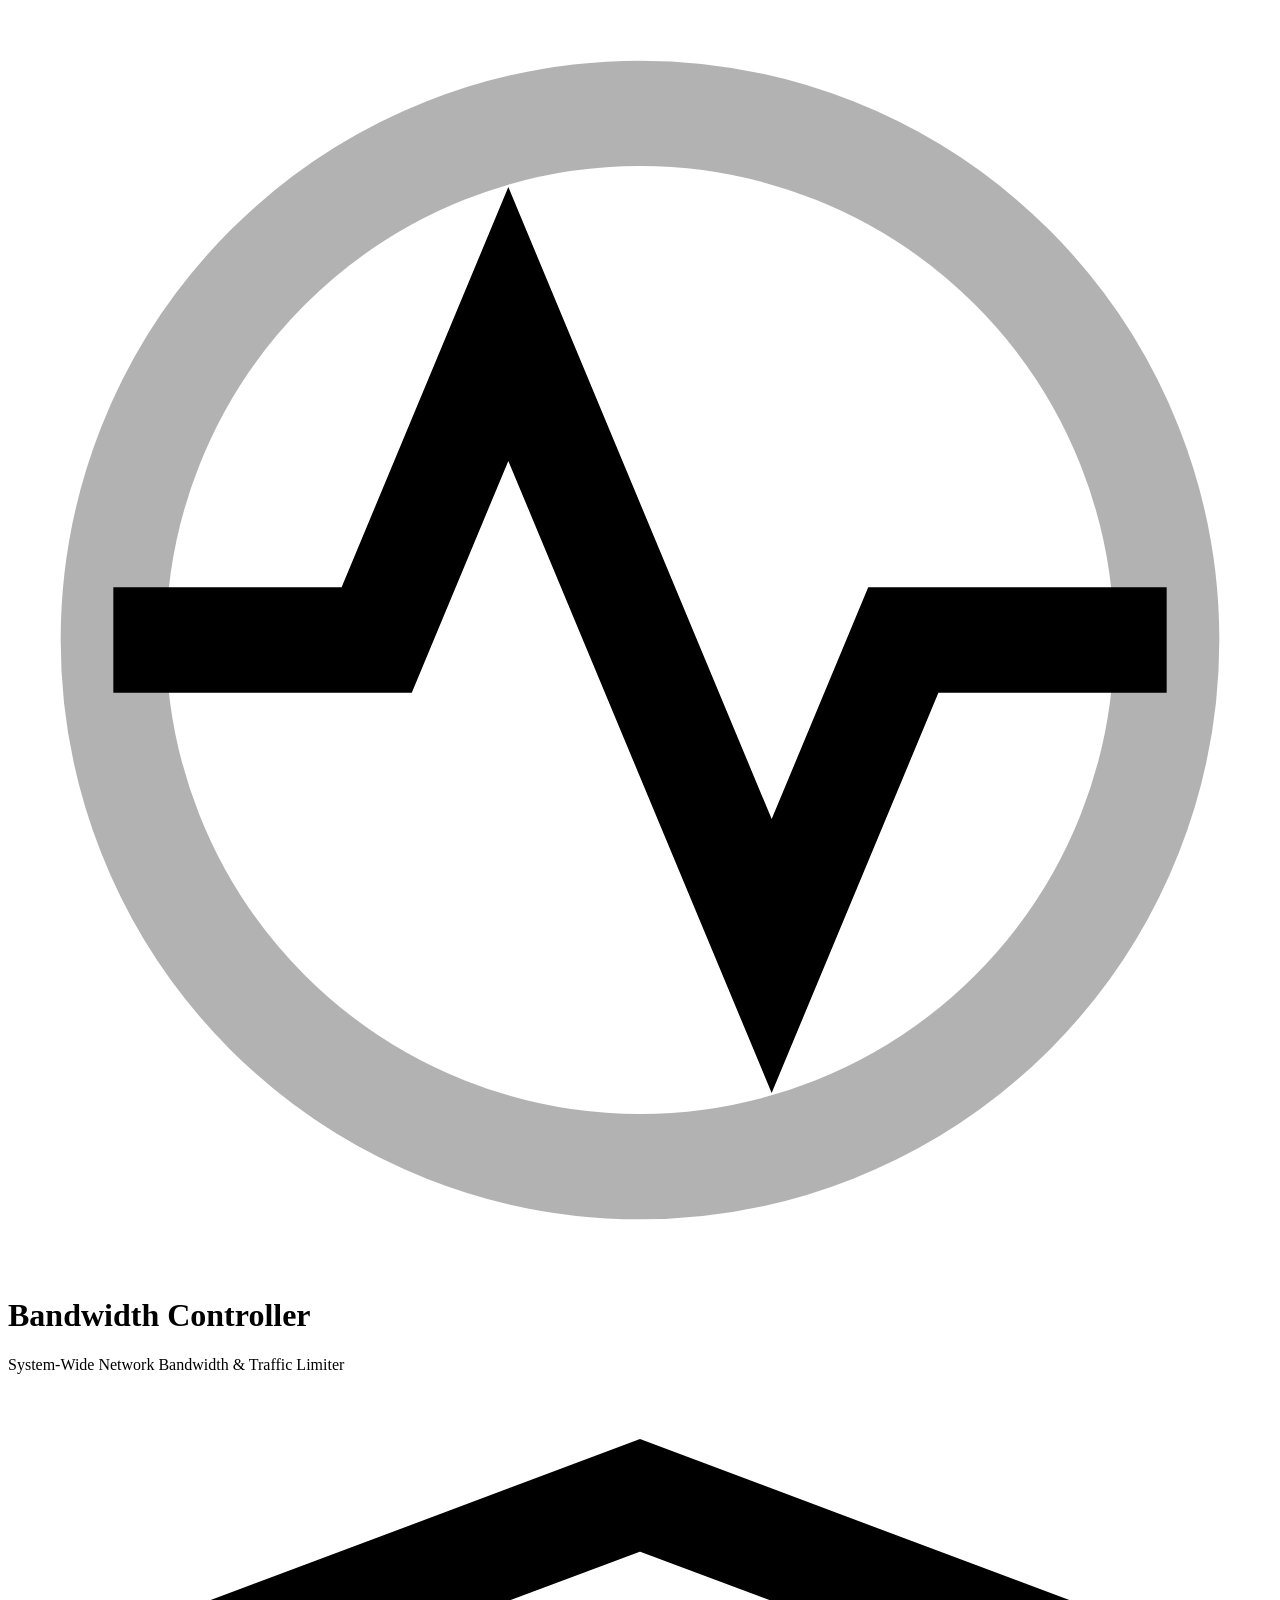
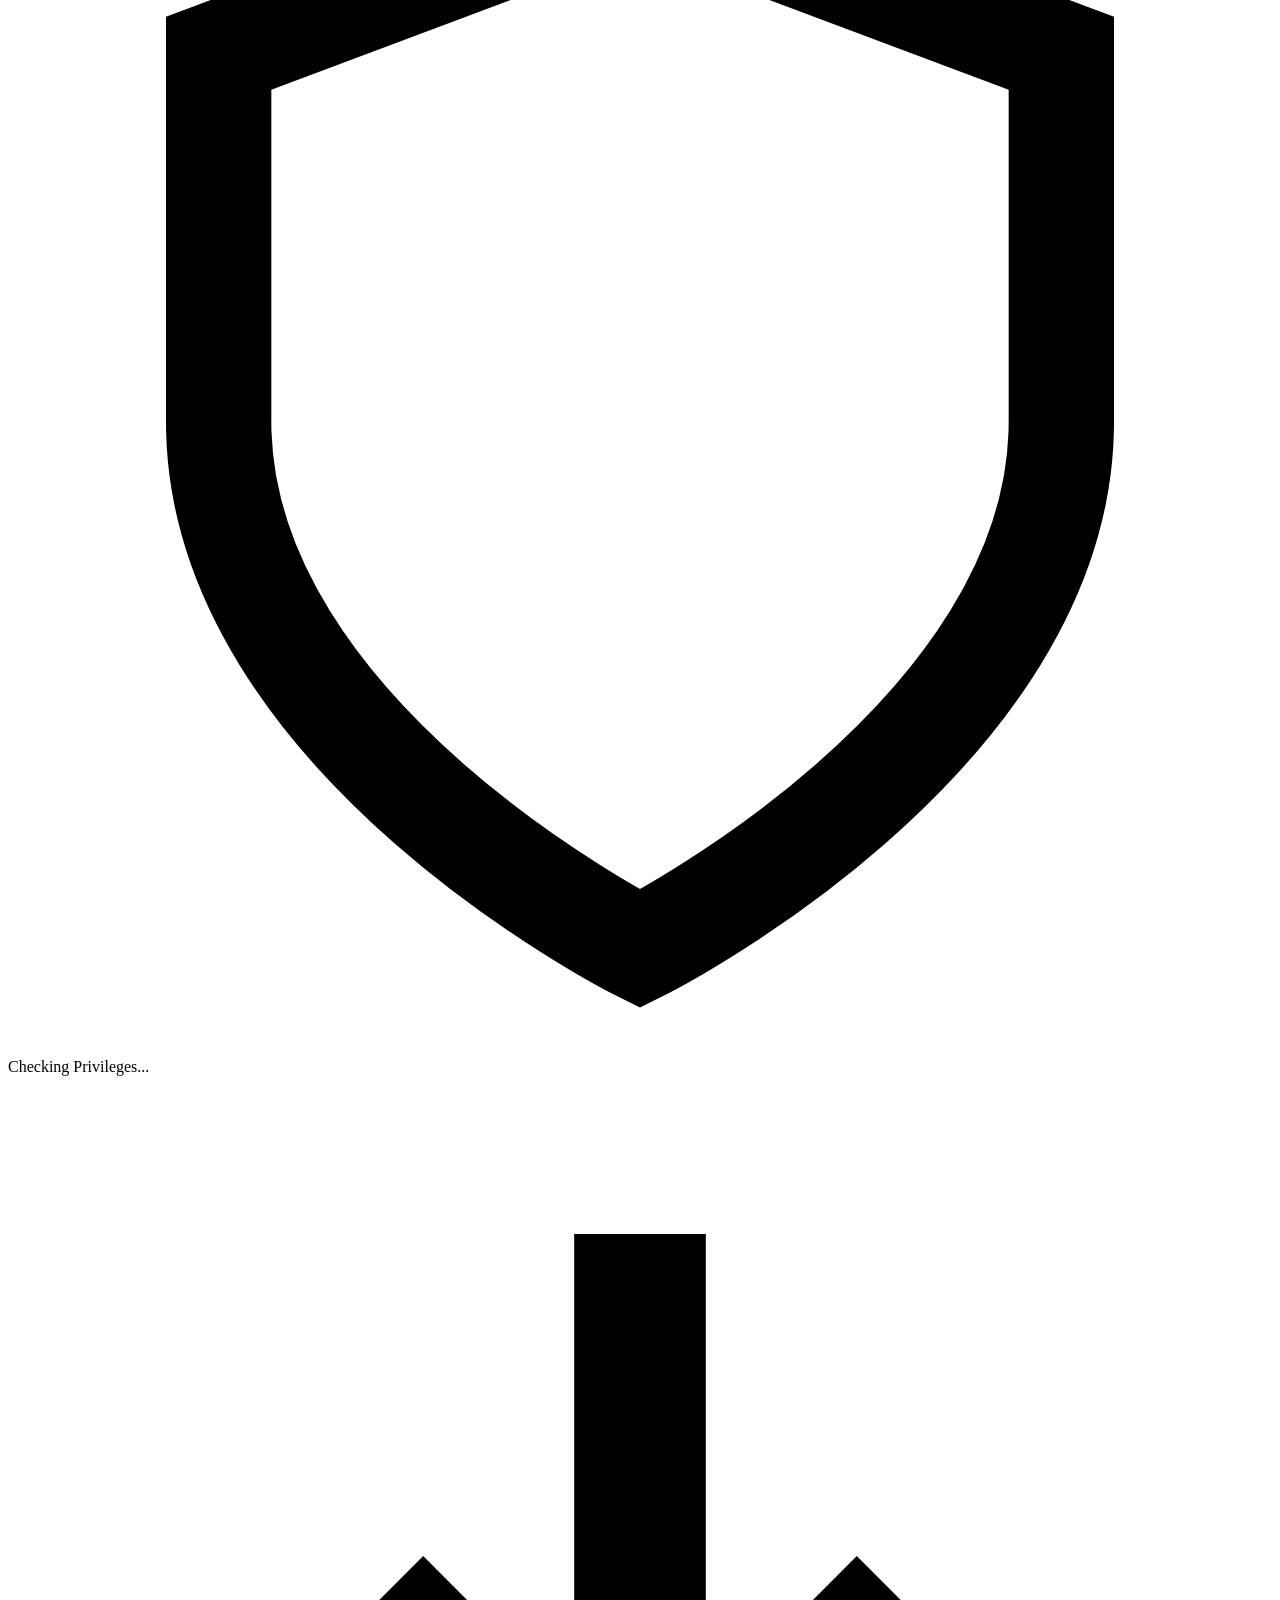
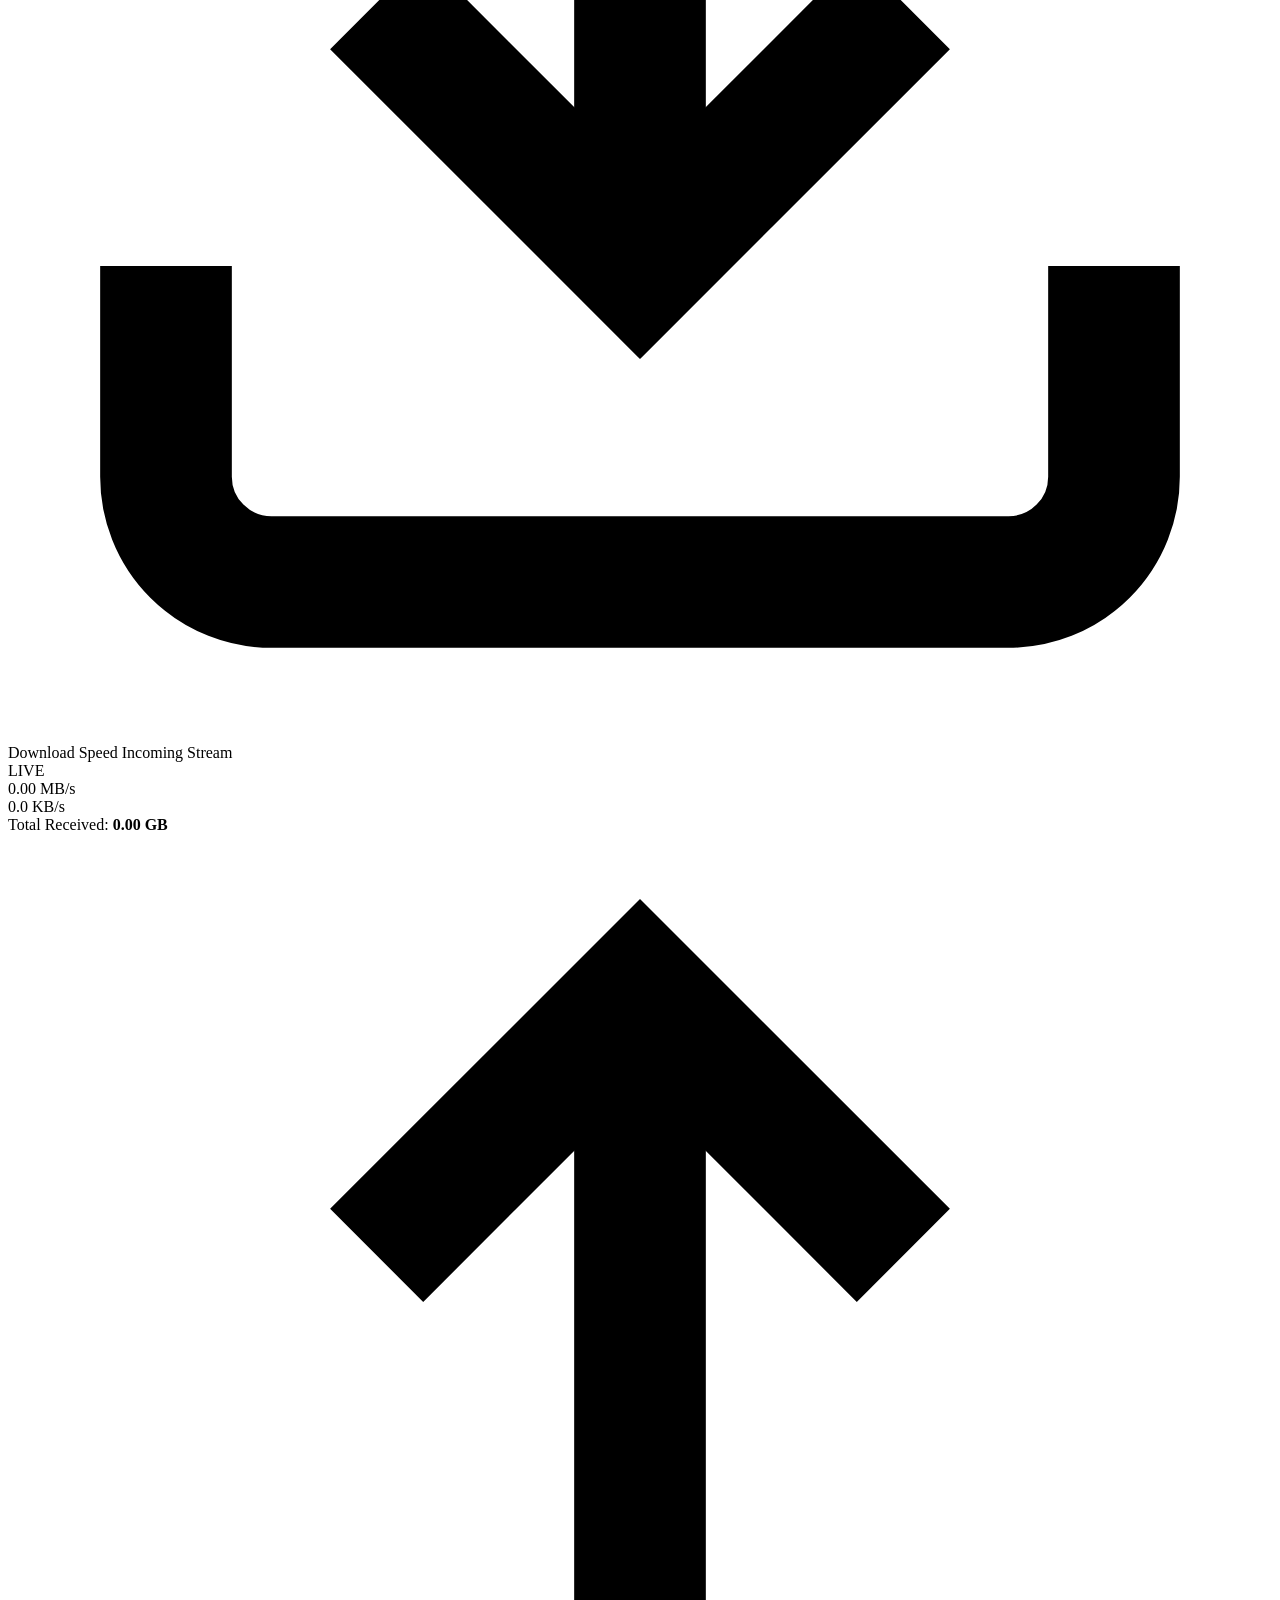
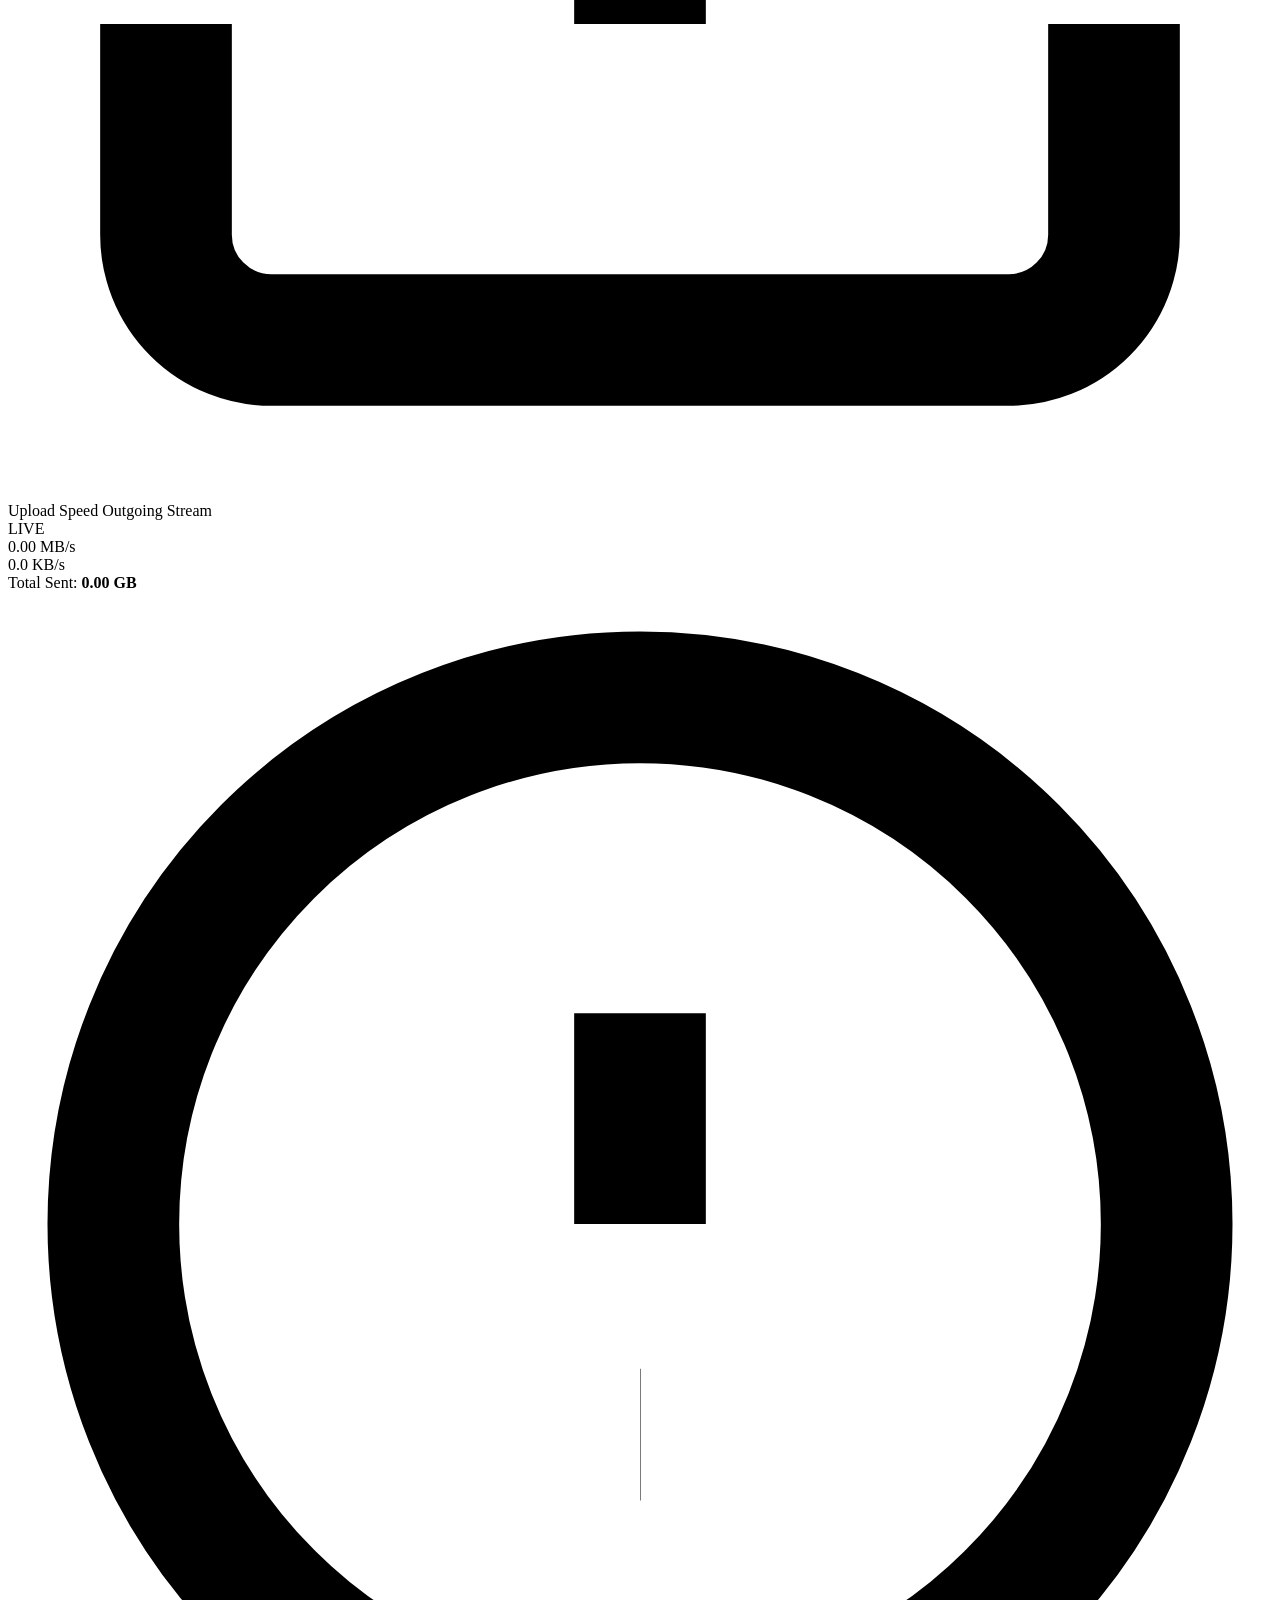
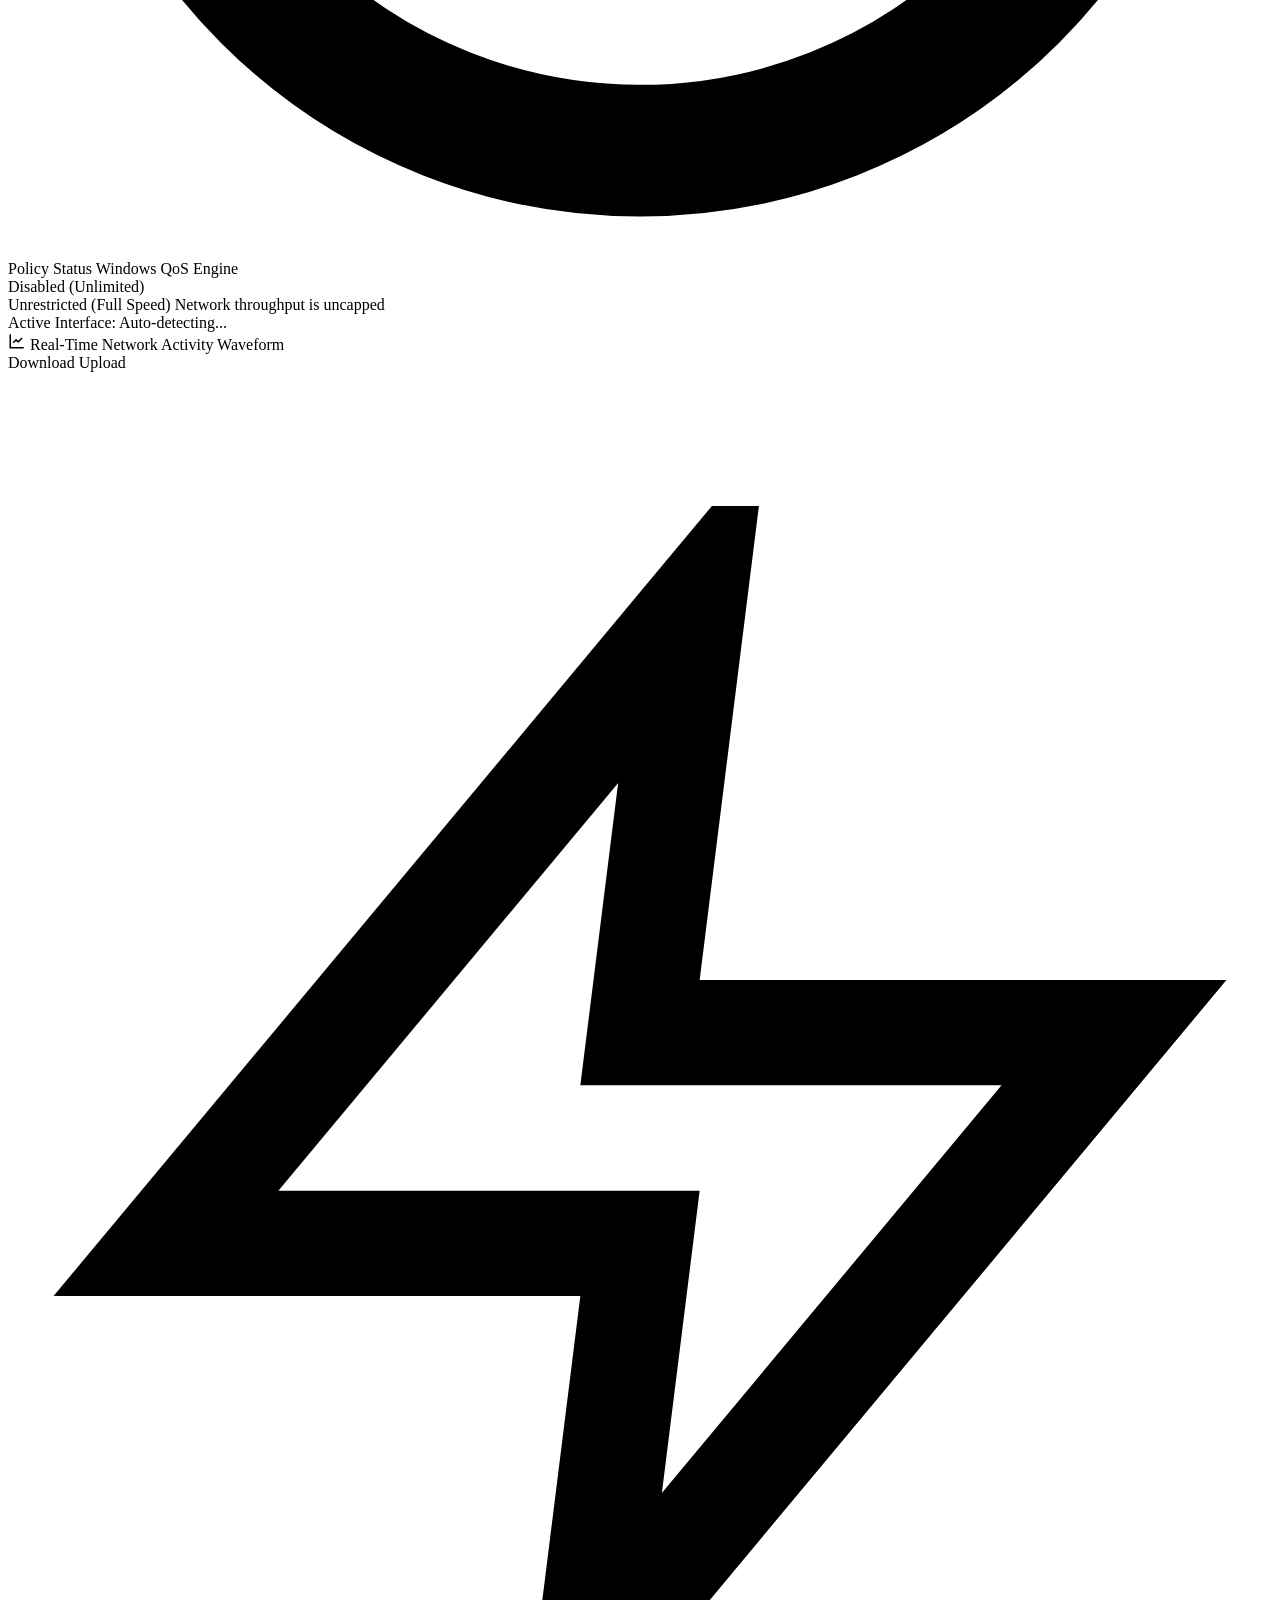
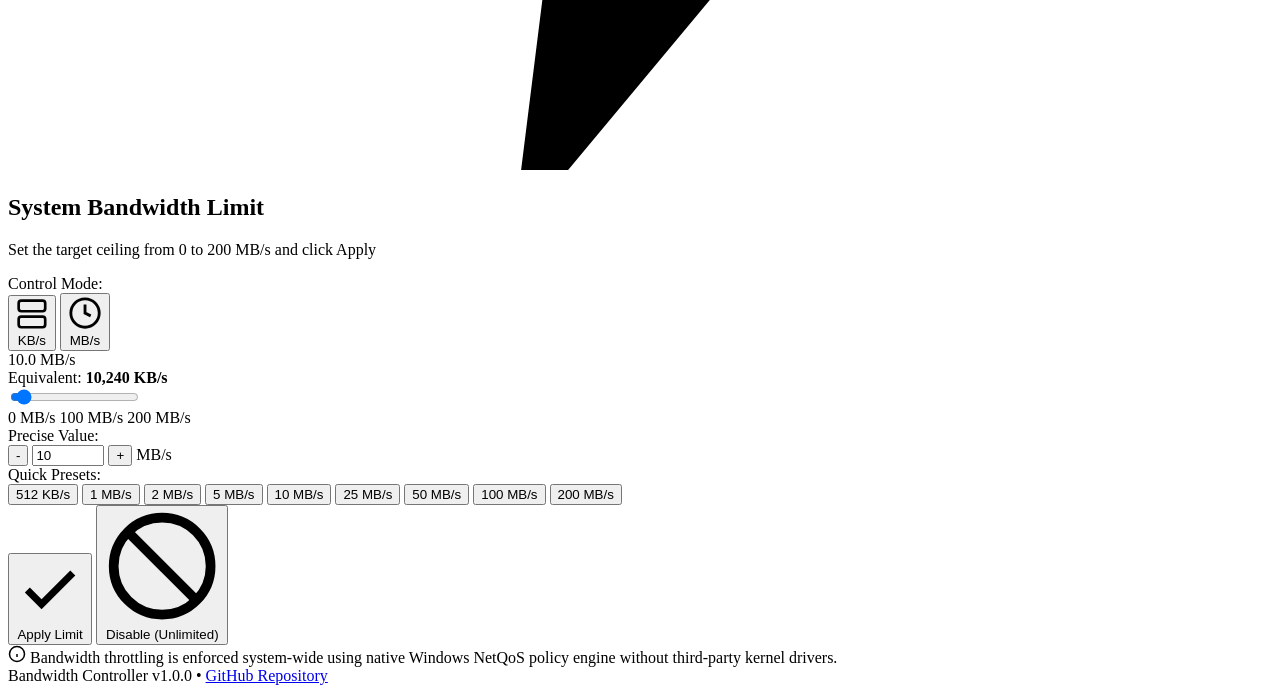
==== frontend/index.html @ 9c35a009 "Initial release: Bandwidth Controller v1.0.0" ====
<!DOCTYPE html>
<html lang="en" dir="ltr">
<head>
    <meta charset="UTF-8">
    <meta name="viewport" content="width=device-width, initial-scale=1.0">
    <title>Bandwidth Controller | System-Wide Network Limiter</title>
    <link rel="stylesheet" href="/static/style.css">
    <link rel="preconnect" href="https://fonts.googleapis.com">
    <link rel="preconnect" href="https://fonts.gstatic.com" crossorigin>
    <link href="https://fonts.googleapis.com/css2?family=Outfit:wght@300;400;500;600;700;800&family=Space+Grotesk:wght@400;500;600;700&display=swap" rel="stylesheet">
</head>
<body>
    <div class="bg-glow bg-glow-1"></div>
    <div class="bg-glow bg-glow-2"></div>
    <div class="bg-glow bg-glow-3"></div>

    <div class="app-container">
        <!-- Header -->
        <header class="app-header glass-card">
            <div class="header-brand">
                <div class="logo-box">
                    <svg class="network-pulse-icon" viewBox="0 0 24 24" fill="none" stroke="currentColor" stroke-width="2">
                        <circle cx="12" cy="12" r="10" stroke-opacity="0.3"></circle>
                        <path d="M2 12h5l2.5-6 5 12 2.5-6h5"></path>
                    </svg>
                </div>
                <div class="brand-text">
                    <h1 class="brand-title">Bandwidth Controller</h1>
                    <p class="brand-subtitle" id="subtitle-text">System-Wide Network Bandwidth & Traffic Limiter</p>
                </div>
            </div>

            <div class="header-actions">
                <div class="badge-status" id="admin-badge">
                    <span class="status-dot dot-yellow" id="admin-dot"></span>
                    <svg class="badge-icon" viewBox="0 0 24 24" fill="none" stroke="currentColor" stroke-width="2">
                        <path d="M12 22s8-4 8-10V5l-8-3-8 3v7c0 6 8 10 8 10z"></path>
                    </svg>
                    <span id="admin-text">Checking Privileges...</span>
                </div>
            </div>
        </header>

        <!-- Live Telemetry Section -->
        <section class="telemetry-grid">
            <!-- Download Speed Card -->
            <div class="metric-card glass-card">
                <div class="metric-header">
                    <div class="metric-title-group">
                        <span class="metric-icon-wrap download-icon-wrap">
                            <svg viewBox="0 0 24 24" fill="none" stroke="currentColor" stroke-width="2.5">
                                <path d="M21 15v4a2 2 0 0 1-2 2H5a2 2 0 0 1-2-2v-4"></path>
                                <polyline points="7 10 12 15 17 10"></polyline>
                                <line x1="12" y1="15" x2="12" y2="3"></line>
                            </svg>
                        </span>
                        <div>
                            <span class="metric-label">Download Speed</span>
                            <span class="metric-sub-label">Incoming Stream</span>
                        </div>
                    </div>
                    <span class="live-pill"><span class="pulse-ring"></span>LIVE</span>
                </div>
                <div class="metric-body">
                    <div class="metric-value-row">
                        <span class="metric-number" id="cur-download-mb">0.00</span>
                        <span class="metric-unit">MB/s</span>
                    </div>
                    <div class="metric-alt-value">
                        <span id="cur-download-kb">0.0</span> KB/s
                    </div>
                </div>
                <div class="metric-footer">
                    <span>Total Received:</span>
                    <strong id="total-download-gb">0.00 GB</strong>
                </div>
            </div>

            <!-- Upload Speed Card -->
            <div class="metric-card glass-card">
                <div class="metric-header">
                    <div class="metric-title-group">
                        <span class="metric-icon-wrap upload-icon-wrap">
                            <svg viewBox="0 0 24 24" fill="none" stroke="currentColor" stroke-width="2.5">
                                <path d="M21 15v4a2 2 0 0 1-2 2H5a2 2 0 0 1-2-2v-4"></path>
                                <polyline points="17 8 12 3 7 8"></polyline>
                                <line x1="12" y1="3" x2="12" y2="15"></line>
                            </svg>
                        </span>
                        <div>
                            <span class="metric-label">Upload Speed</span>
                            <span class="metric-sub-label">Outgoing Stream</span>
                        </div>
                    </div>
                    <span class="live-pill"><span class="pulse-ring ring-cyan"></span>LIVE</span>
                </div>
                <div class="metric-body">
                    <div class="metric-value-row">
                        <span class="metric-number" id="cur-upload-mb">0.00</span>
                        <span class="metric-unit">MB/s</span>
                    </div>
                    <div class="metric-alt-value">
                        <span id="cur-upload-kb">0.0</span> KB/s
                    </div>
                </div>
                <div class="metric-footer">
                    <span>Total Sent:</span>
                    <strong id="total-upload-gb">0.00 GB</strong>
                </div>
            </div>

            <!-- Active Limit Status Card -->
            <div class="metric-card glass-card status-card">
                <div class="metric-header">
                    <div class="metric-title-group">
                        <span class="metric-icon-wrap status-icon-wrap">
                            <svg viewBox="0 0 24 24" fill="none" stroke="currentColor" stroke-width="2.5">
                                <circle cx="12" cy="12" r="10"></circle>
                                <line x1="12" y1="8" x2="12" y2="12"></line>
                                <line x1="12" y1="16" x2="12.01" y2="16"></line>
                            </svg>
                        </span>
                        <div>
                            <span class="metric-label">Policy Status</span>
                            <span class="metric-sub-label">Windows QoS Engine</span>
                        </div>
                    </div>
                    <div id="status-badge" class="state-badge state-disabled">Disabled (Unlimited)</div>
                </div>
                <div class="metric-body status-body">
                    <div class="status-display-box" id="active-policy-info">
                        <span class="status-highlight" id="active-limit-text">Unrestricted (Full Speed)</span>
                        <span class="status-sub" id="active-limit-detail">Network throughput is uncapped</span>
                    </div>
                </div>
                <div class="metric-footer">
                    <span>Active Interface:</span>
                    <span id="active-iface-name" class="tag-iface">Auto-detecting...</span>
                </div>
            </div>
        </section>

        <!-- Live Waveform Graph -->
        <div class="chart-container glass-card">
            <div class="chart-header">
                <div class="chart-title">
                    <svg viewBox="0 0 24 24" width="18" height="18" fill="none" stroke="currentColor" stroke-width="2">
                        <path d="M3 3v18h18"></path>
                        <path d="M18.7 8l-5.1 5.2-2.8-2.7L7 14.3"></path>
                    </svg>
                    <span>Real-Time Network Activity Waveform</span>
                </div>
                <div class="chart-legend">
                    <span class="legend-item"><span class="legend-color dl-color"></span> Download</span>
                    <span class="legend-item"><span class="legend-color ul-color"></span> Upload</span>
                </div>
            </div>
            <canvas id="traffic-canvas" width="900" height="130"></canvas>
        </div>

        <!-- Main Bandwidth Control Card -->
        <main class="control-panel glass-card">
            <div class="control-panel-header">
                <div class="panel-title-wrap">
                    <div class="control-icon-circle">
                        <svg viewBox="0 0 24 24" fill="none" stroke="currentColor" stroke-width="2">
                            <polygon points="13 2 3 14 12 14 11 22 21 10 12 10 13 2"></polygon>
                        </svg>
                    </div>
                    <div>
                        <h2 class="panel-title">System Bandwidth Limit</h2>
                        <p class="panel-desc">Set the target ceiling from 0 to 200 MB/s and click Apply</p>
                    </div>
                </div>

                <!-- Unit Selector Toggle (KB/s vs MB/s) -->
                <div class="unit-selector-wrapper">
                    <span class="unit-selector-label">Control Mode:</span>
                    <div class="unit-toggle-pill">
                        <button class="unit-btn" id="btn-unit-kb" data-unit="KB" title="Control in Kilobytes per second">
                            <svg class="unit-icon" viewBox="0 0 24 24" fill="none" stroke="currentColor" stroke-width="2">
                                <rect x="2" y="2" width="20" height="8" rx="2" ry="2"></rect>
                                <rect x="2" y="14" width="20" height="8" rx="2" ry="2"></rect>
                                <line x1="6" y1="6" x2="6.01" y2="6"></line>
                                <line x1="6" y1="18" x2="6.01" y2="18"></line>
                            </svg>
                            <span>KB/s</span>
                        </button>
                        <button class="unit-btn active" id="btn-unit-mb" data-unit="MB" title="Control in Megabytes per second">
                            <svg class="unit-icon" viewBox="0 0 24 24" fill="none" stroke="currentColor" stroke-width="2">
                                <circle cx="12" cy="12" r="10"></circle>
                                <polyline points="12 6 12 12 16 14"></polyline>
                            </svg>
                            <span>MB/s</span>
                        </button>
                    </div>
                </div>
            </div>

            <!-- Slider & Direct Input Section -->
            <div class="slider-interactive-zone">
                <div class="value-readout-row">
                    <div class="readout-large">
                        <span class="readout-number" id="display-val">10.0</span>
                        <span class="readout-unit" id="display-unit">MB/s</span>
                    </div>
                    <div class="readout-secondary">
                        <span>Equivalent:</span>
                        <strong id="display-alt-val">10,240 KB/s</strong>
                    </div>
                </div>

                <!-- Dynamic Range Slider -->
                <div class="range-wrapper">
                    <input type="range" class="tech-slider" id="bandwidth-slider" min="0" max="200" step="0.5" value="10">
                </div>

                <!-- Slider Scale Limits -->
                <div class="slider-scale-ticks">
                    <span id="scale-min">0 MB/s</span>
                    <span id="scale-mid">100 MB/s</span>
                    <span id="scale-max">200 MB/s</span>
                </div>

                <!-- Numeric Direct Input Bar -->
                <div class="direct-input-bar">
                    <span class="direct-input-label">Precise Value:</span>
                    <div class="input-stepper-group">
                        <button class="step-btn" id="btn-step-down" title="Decrease">-</button>
                        <input type="number" class="tech-input" id="exact-number-input" value="10" min="0" max="200" step="0.5">
                        <button class="step-btn" id="btn-step-up" title="Increase">+</button>
                        <span class="input-addon-unit" id="input-addon-unit">MB/s</span>
                    </div>
                </div>
            </div>

            <!-- Quick Presets -->
            <div class="presets-section">
                <span class="presets-label">Quick Presets:</span>
                <div class="presets-grid">
                    <button class="preset-chip" data-kb="512">512 KB/s</button>
                    <button class="preset-chip" data-kb="1024">1 MB/s</button>
                    <button class="preset-chip" data-kb="2048">2 MB/s</button>
                    <button class="preset-chip" data-kb="5120">5 MB/s</button>
                    <button class="preset-chip active-preset" data-kb="10240">10 MB/s</button>
                    <button class="preset-chip" data-kb="25600">25 MB/s</button>
                    <button class="preset-chip" data-kb="51200">50 MB/s</button>
                    <button class="preset-chip" data-kb="102400">100 MB/s</button>
                    <button class="preset-chip" data-kb="204800">200 MB/s</button>
                </div>
            </div>

            <!-- Action Buttons: Apply & Remove -->
            <div class="actions-row">
                <button class="btn btn-apply" id="btn-apply">
                    <svg class="btn-icon" viewBox="0 0 24 24" fill="none" stroke="currentColor" stroke-width="2.5">
                        <polyline points="20 6 9 17 4 12"></polyline>
                    </svg>
                    <span>Apply Limit</span>
                </button>

                <button class="btn btn-disable" id="btn-disable">
                    <svg class="btn-icon" viewBox="0 0 24 24" fill="none" stroke="currentColor" stroke-width="2">
                        <circle cx="12" cy="12" r="10"></circle>
                        <line x1="4.93" y1="4.93" x2="19.07" y2="19.07"></line>
                    </svg>
                    <span>Disable (Unlimited)</span>
                </button>
            </div>
        </main>

        <!-- System Architecture & QoS Info Card -->
        <footer class="app-footer glass-card">
            <div class="footer-info">
                <svg viewBox="0 0 24 24" width="18" height="18" fill="none" stroke="currentColor" stroke-width="2">
                    <circle cx="12" cy="12" r="10"></circle>
                    <line x1="12" y1="16" x2="12" y2="12"></line>
                    <line x1="12" y1="8" x2="12.01" y2="8"></line>
                </svg>
                <span>
                    Bandwidth throttling is enforced system-wide using native Windows NetQoS policy engine without third-party kernel drivers.
                </span>
            </div>
            <div class="footer-links">
                <span>Bandwidth Controller v1.0.0</span>
                <span>•</span>
                <a href="https://github.com/DumbWeirdoC/Bandwidth-Controller" target="_blank" class="github-link">GitHub Repository</a>
            </div>
        </footer>
    </div>

    <!-- Toast Notification Container -->
    <div class="toast-container" id="toast-container"></div>

    <script src="/static/app.js"></script>
</body>
</html>
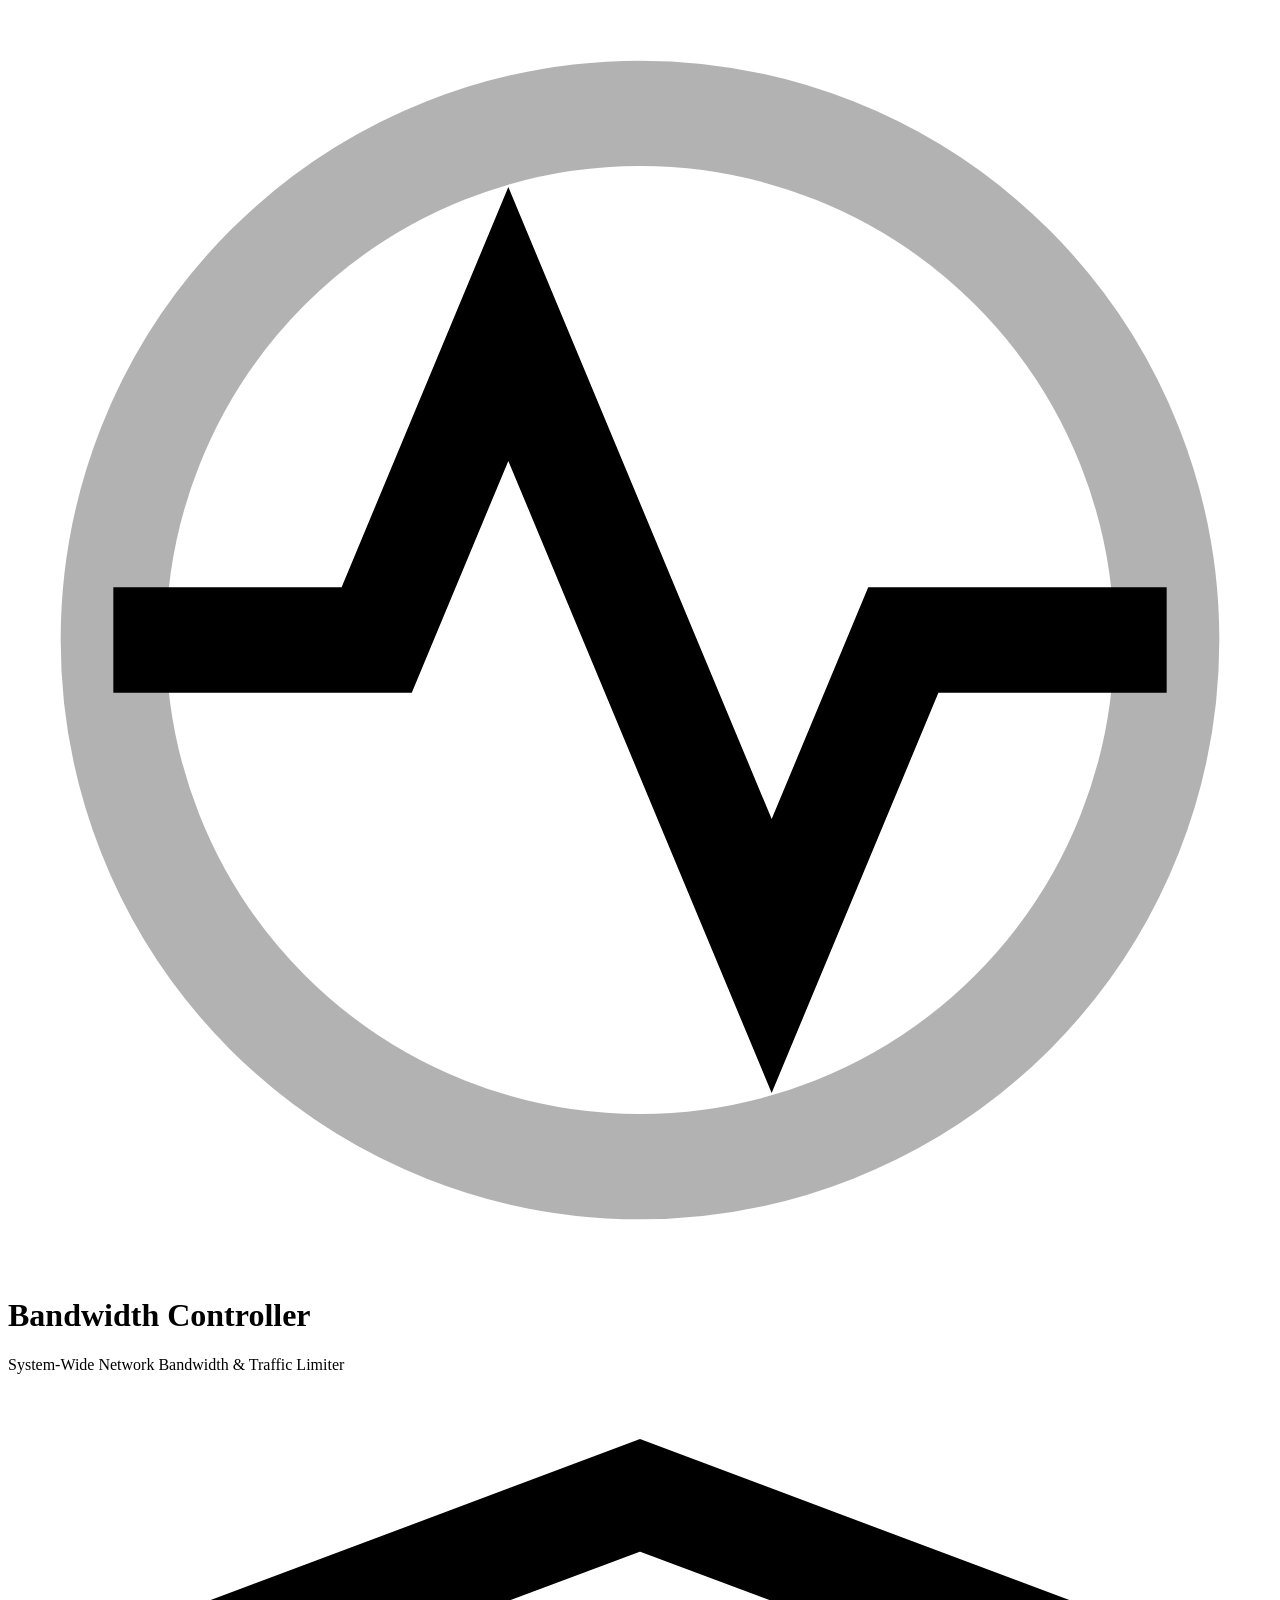
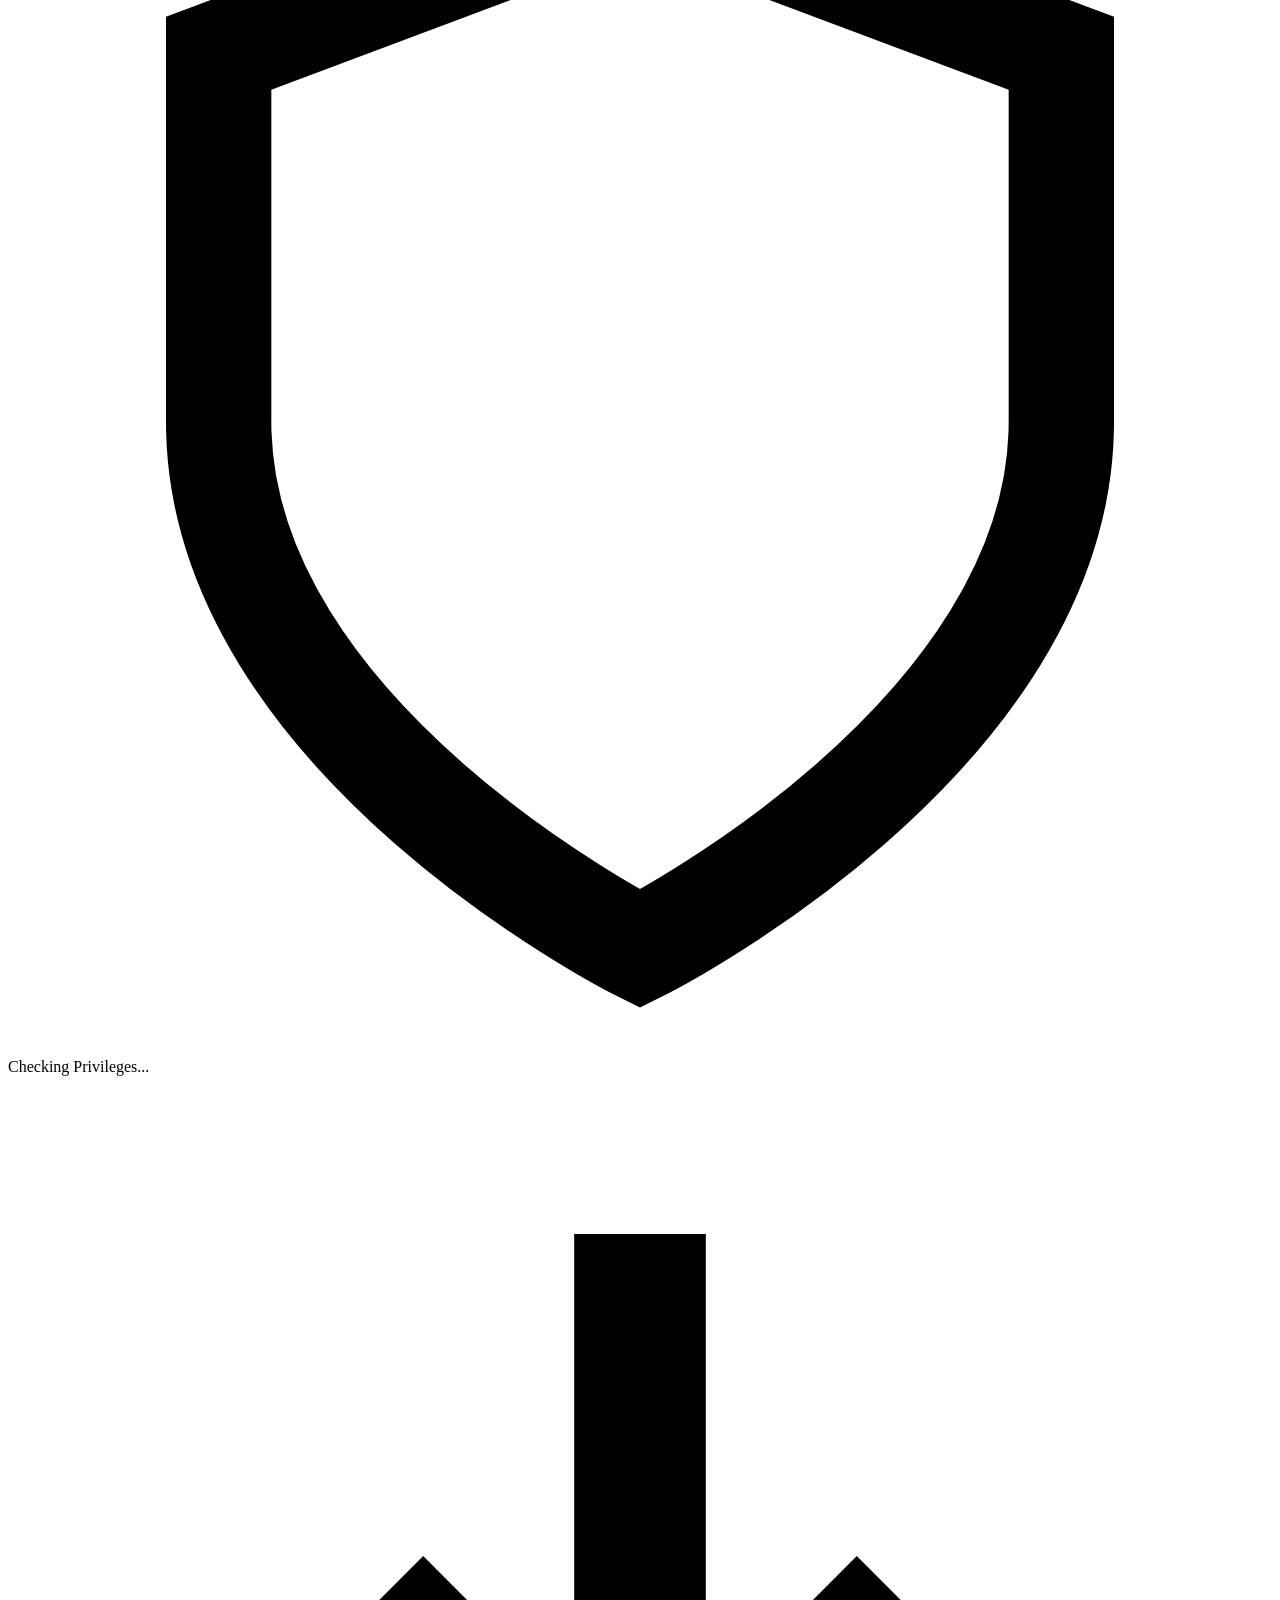
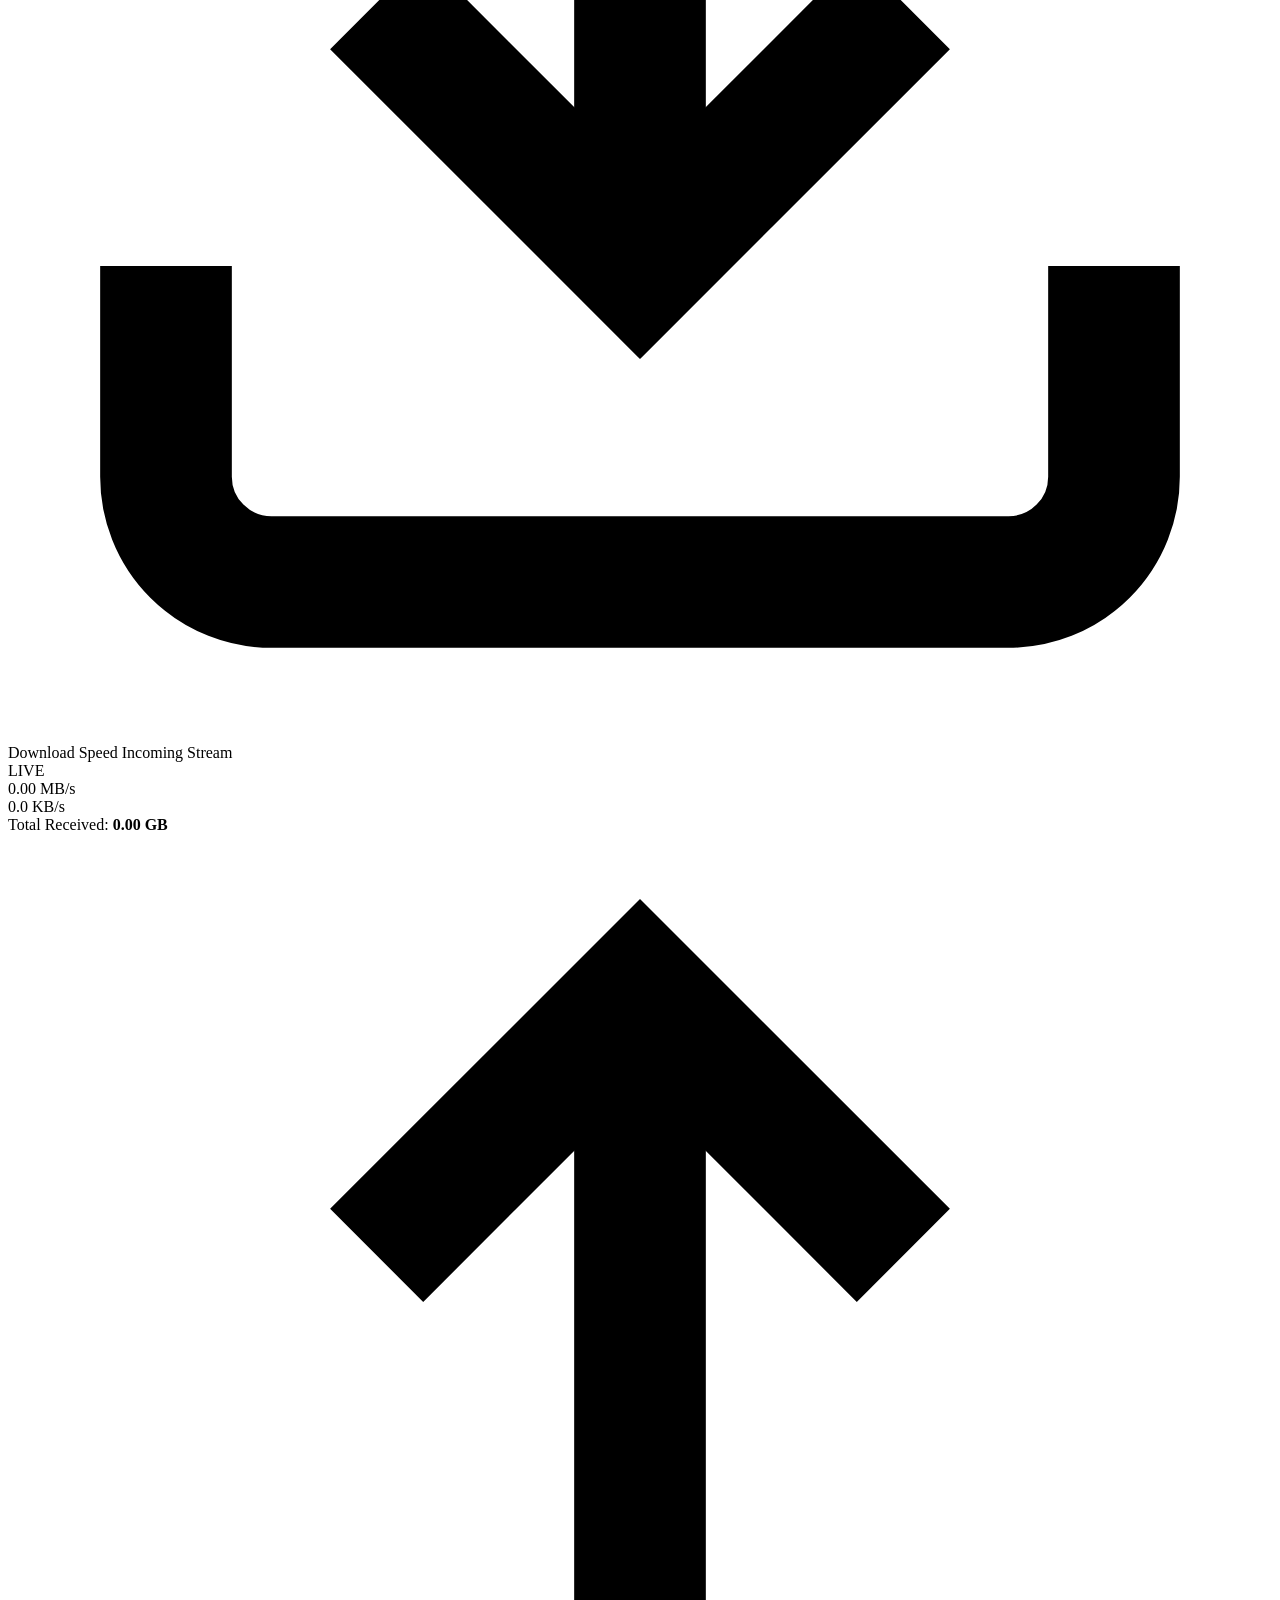
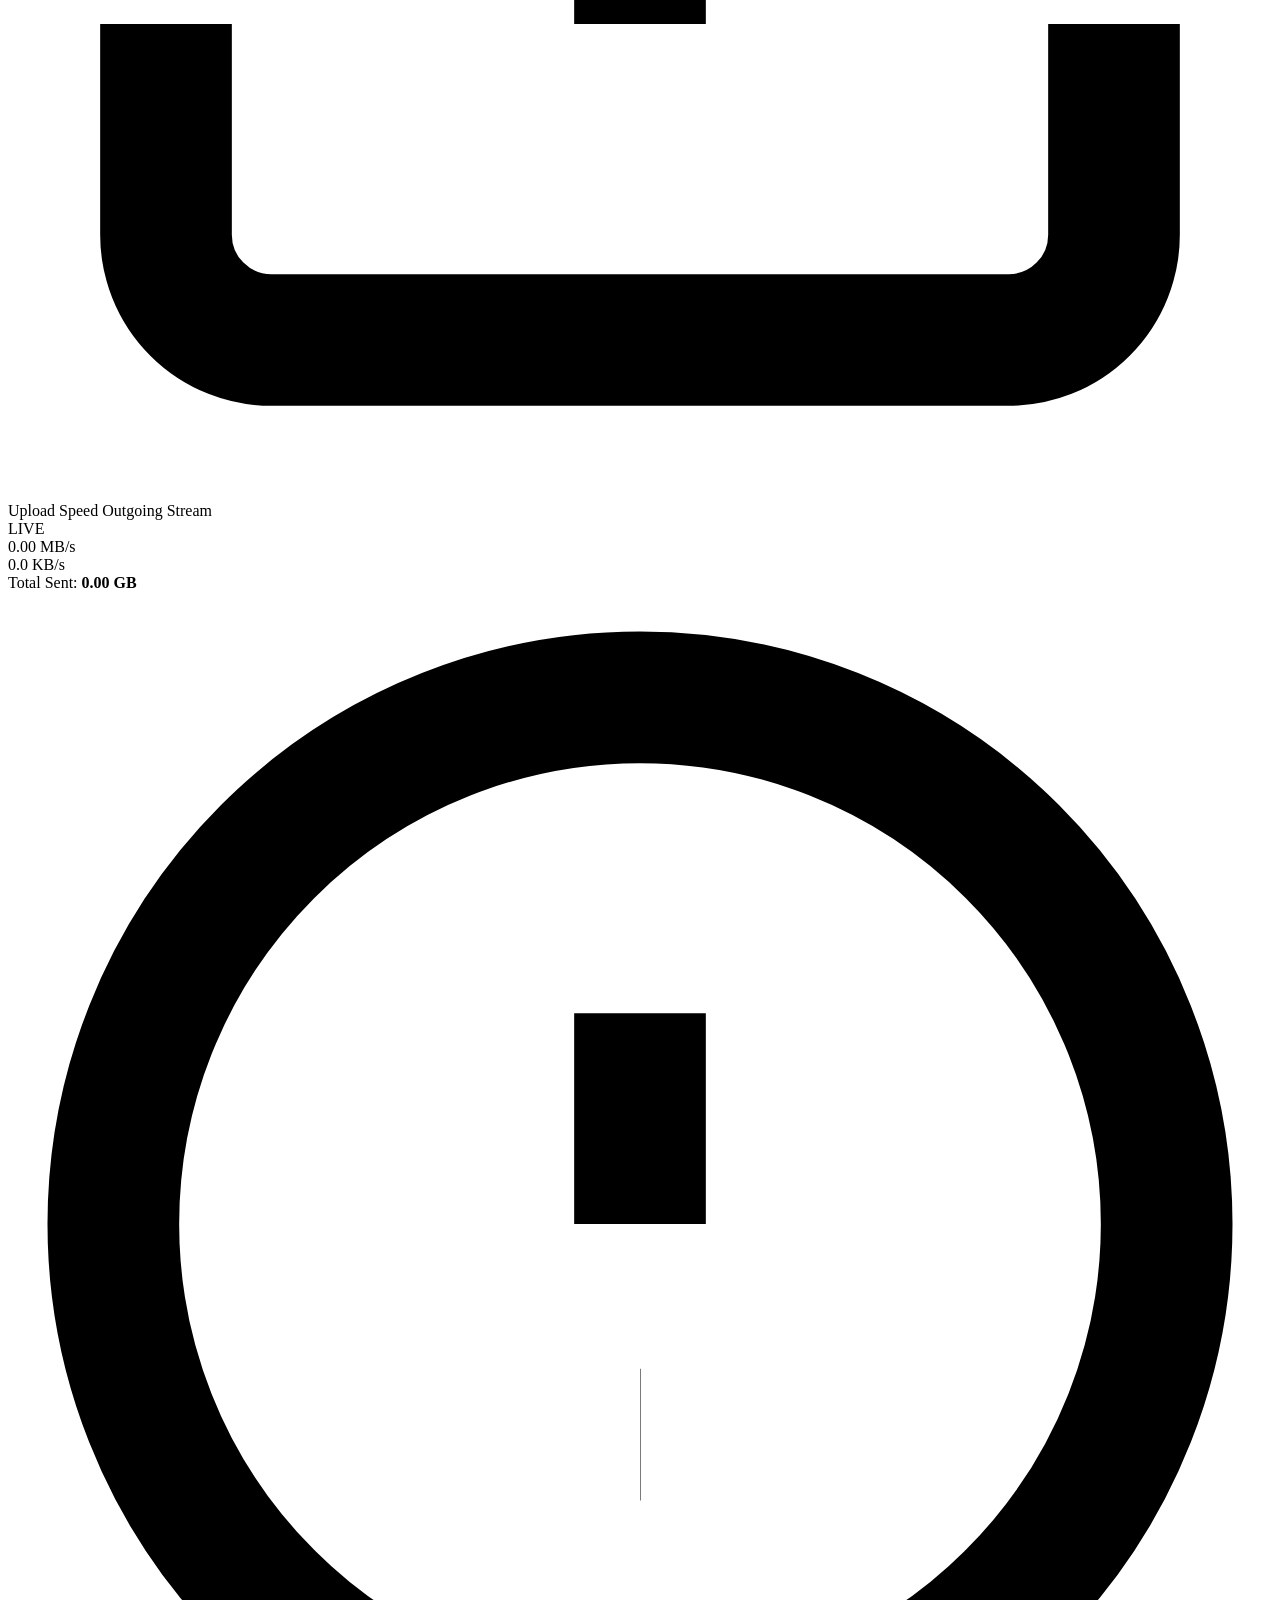
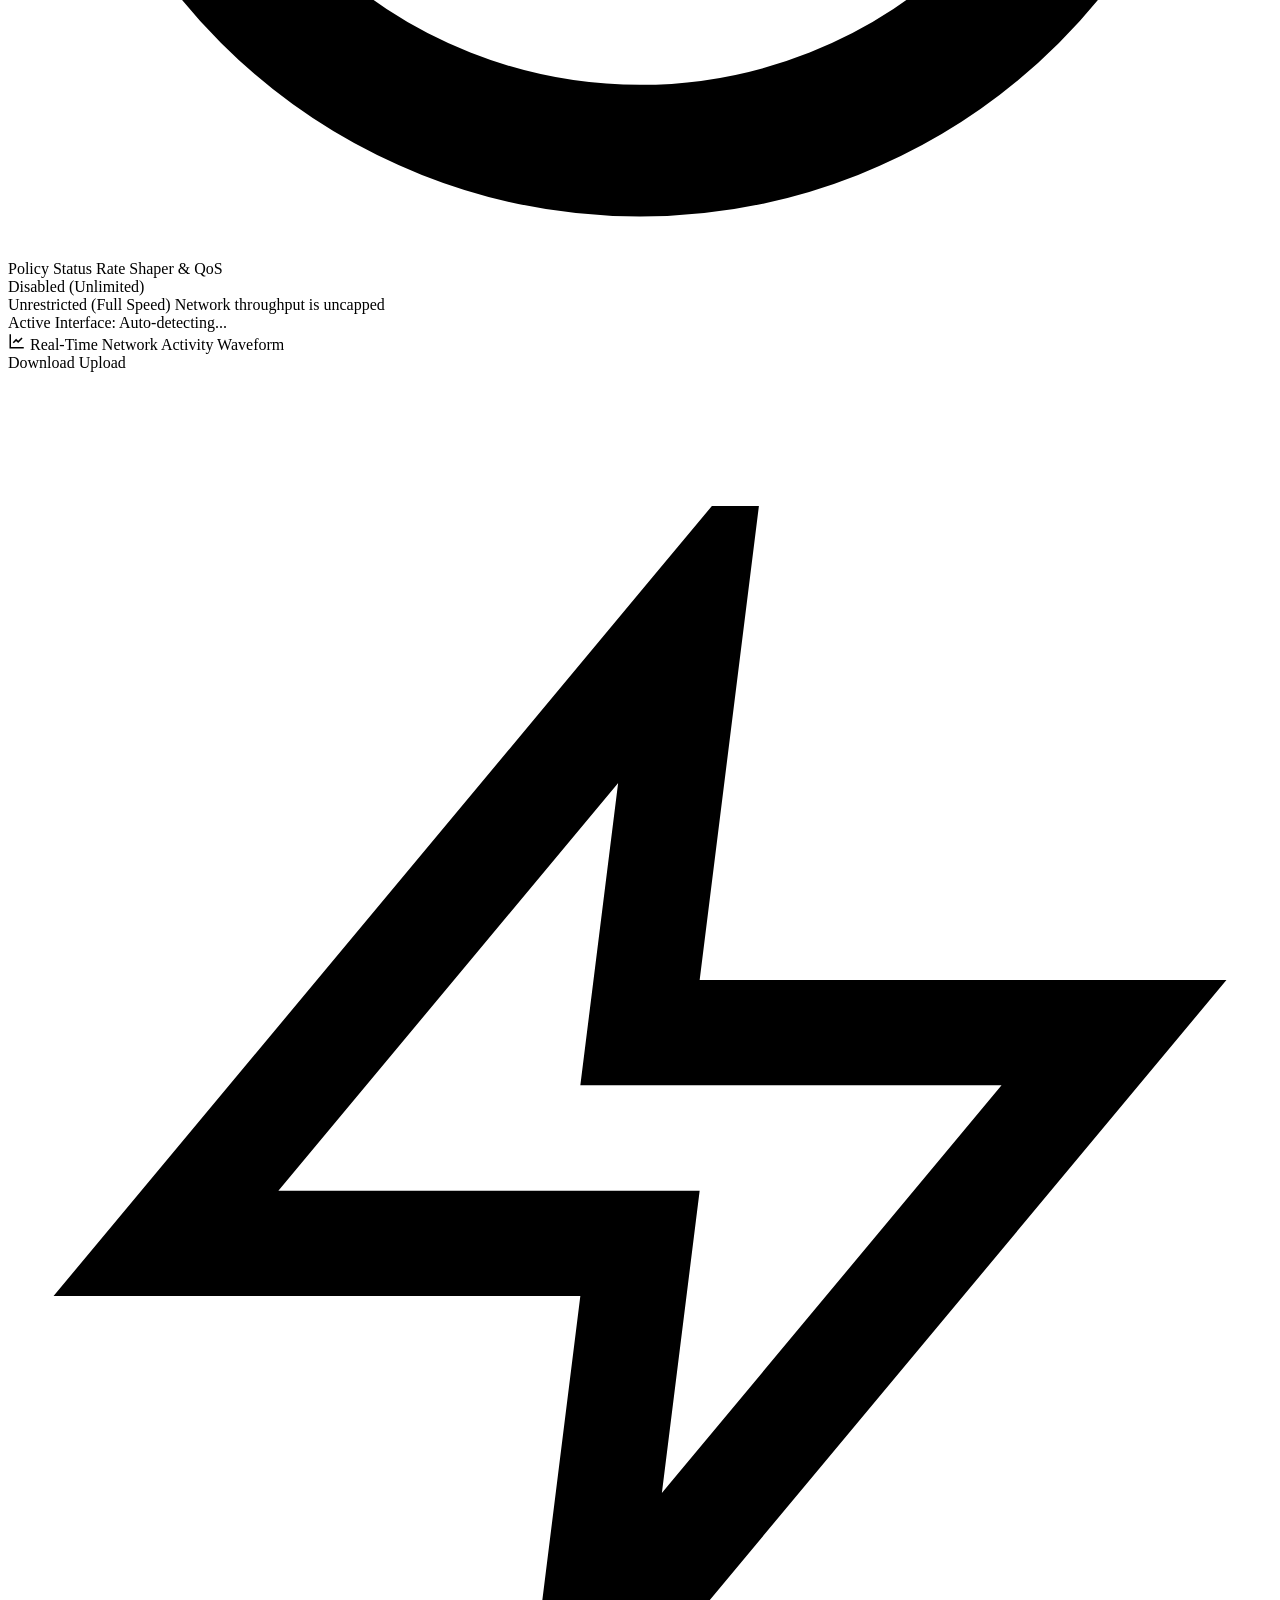
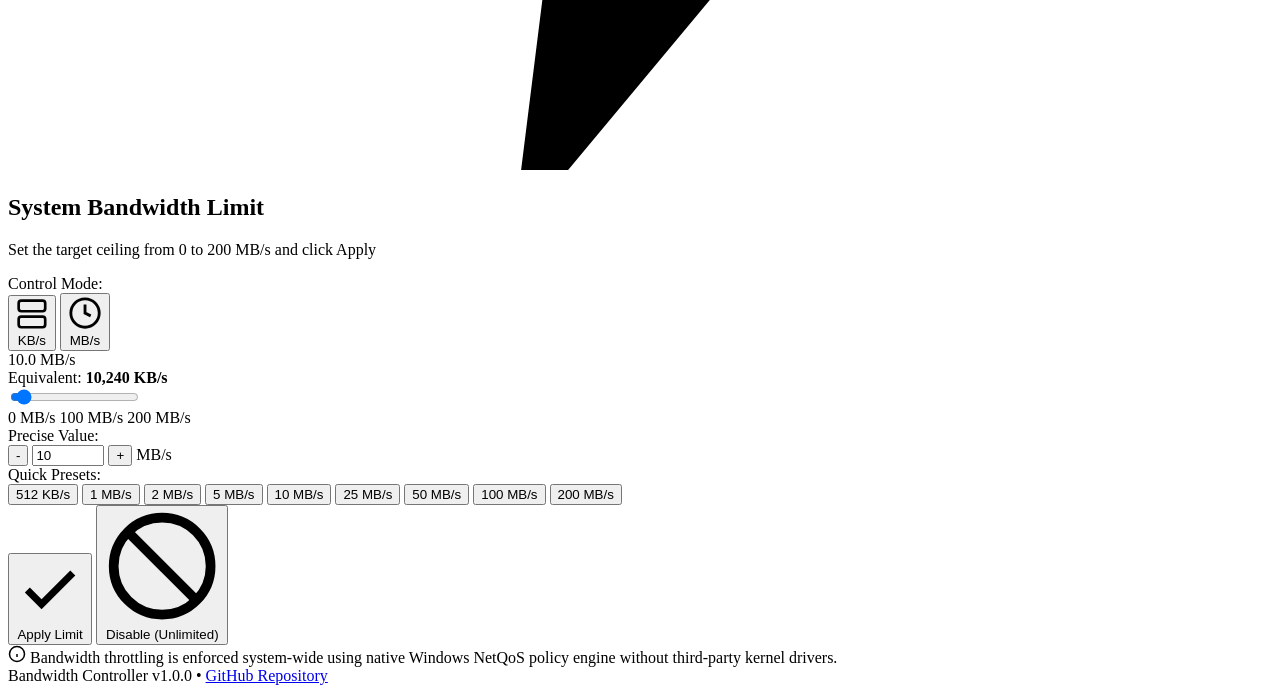
==== commit 323aec2b: "Implement real-time download & upload rate shaper with token bucket" ====
--- a/frontend/index.html
+++ b/frontend/index.html
@@ -122,7 +122,7 @@
                         </span>
                         <div>
                             <span class="metric-label">Policy Status</span>
-                            <span class="metric-sub-label">Windows QoS Engine</span>
+                            <span class="metric-sub-label">Rate Shaper & QoS</span>
                         </div>
                     </div>
                     <div id="status-badge" class="state-badge state-disabled">Disabled (Unlimited)</div>
